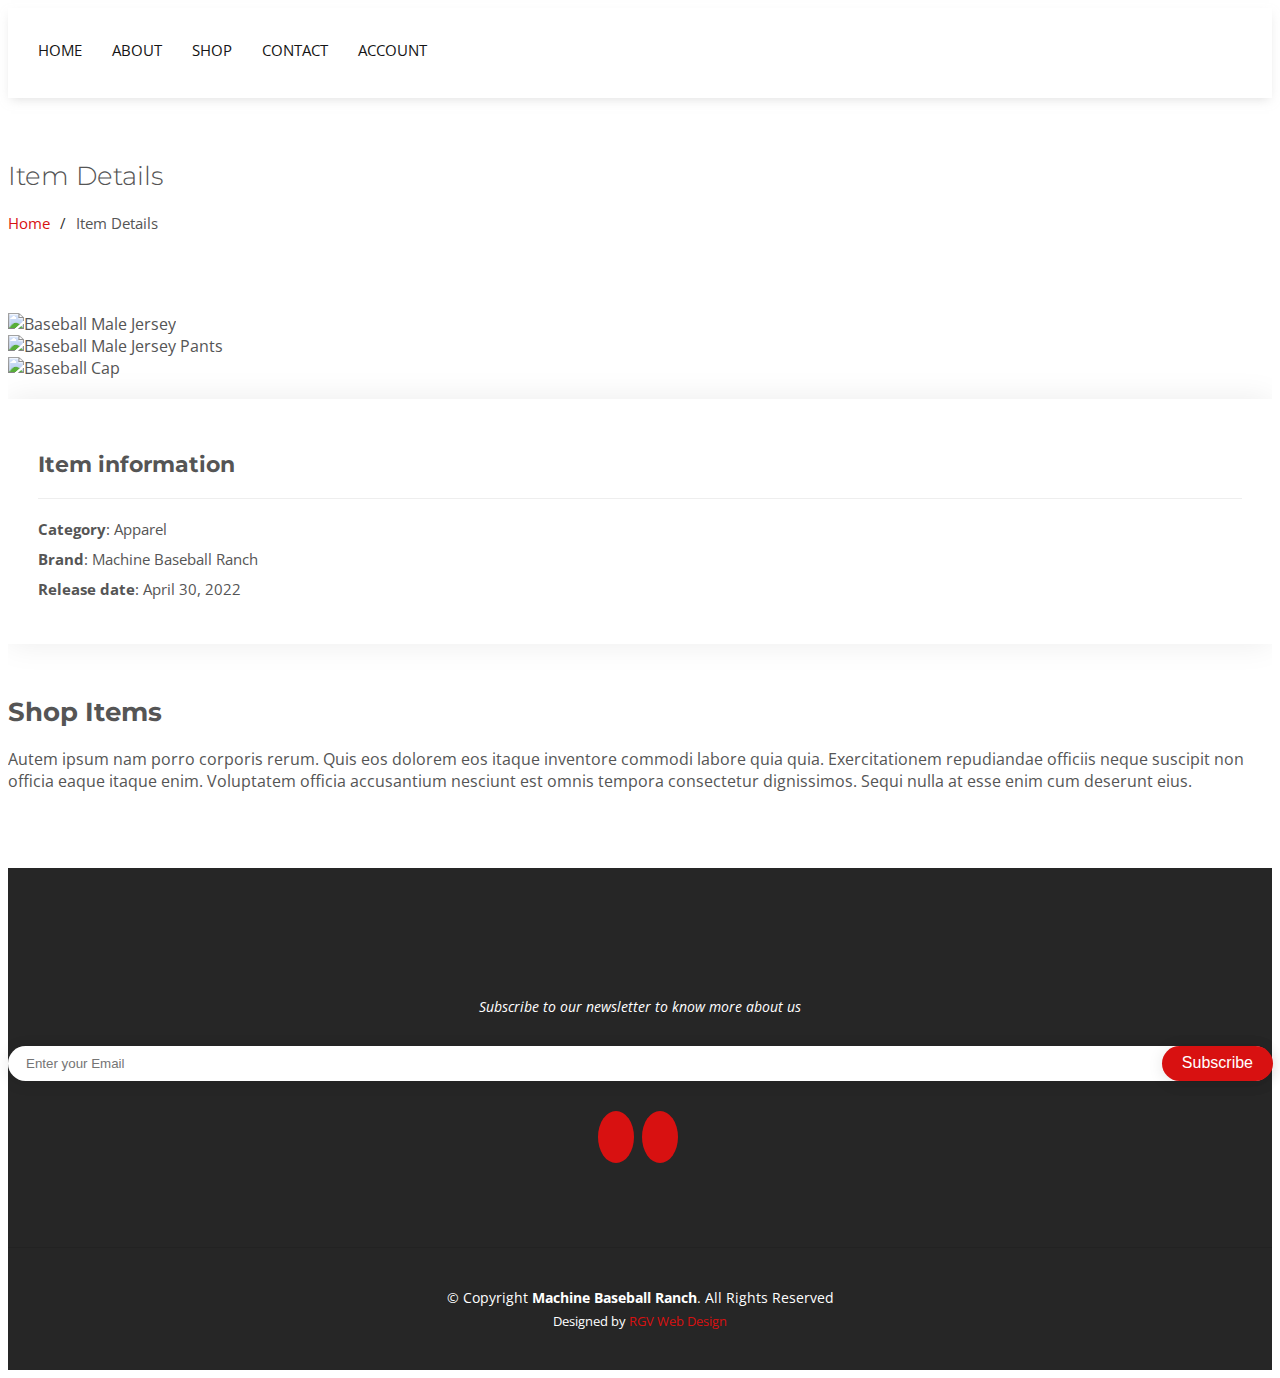
==== portfolio-details.html @ 89489756 "Add files via upload" ====
<!DOCTYPE html>
<html lang="en">

<head>
  <meta charset="utf-8">
  <meta content="width=device-width, initial-scale=1.0" name="viewport">

  <title>Shop - Machine Baseball Ranch</title>
  <meta content="" name="description">
  <meta content="" name="keywords">

  <!-- Favicons -->
  <link href="assets/img/favicon-128x128.png" rel="icon">
  <link href="assets/img/favicon-32x32.png" rel="apple-touch-icon">

  <!-- Google Fonts -->
  <link href="https://fonts.googleapis.com/css?family=Open+Sans:300,300i,400,400i,600,600i,700,700i|Montserrat:300,300i,400,400i,500,500i,600,600i,700,700i|Poppins:300,300i,400,400i,500,500i,600,600i,700,700i" rel="stylesheet">

  <!-- Vendor CSS Files -->
  <link href="assets/vendor/aos/aos.css" rel="stylesheet">
  <link href="assets/vendor/bootstrap/css/bootstrap.min.css" rel="stylesheet">
  <link href="assets/vendor/bootstrap-icons/bootstrap-icons.css" rel="stylesheet">
  <link href="assets/vendor/boxicons/css/boxicons.min.css" rel="stylesheet">
  <link href="assets/vendor/glightbox/css/glightbox.min.css" rel="stylesheet">
  <link href="assets/vendor/swiper/swiper-bundle.min.css" rel="stylesheet">

  <!-- Template Main CSS File -->
  <link href="assets/css/style.css" rel="stylesheet">
 
</head>

<body>

  <!-- ======= Header ======= -->
  <header id="header" class="d-flex align-items-center">
    <div class="container d-flex align-items-center justify-content-between">

      <div class="logo">
        <a href="index.html"><img src="assets/img/logo.png" alt="" class="img-fluid"></a>
      </div>

      <nav id="navbar" class="navbar">
        <ul>
          <li><a class="nav-link scrollto " href="/index.html">Home</a></li>
          <li><a class="nav-link scrollto" href="/index.html">About</a></li> 
          <li><a class="nav-link scrollto " href="#portfolio">Shop</a></li> 
          <li><a class="nav-link scrollto" href="/index.html">Contact</a></li>
          <li><a class="nav-link scrollto " href="#account">Account</a></li>  
        </ul>
        <i class="bi bi-list mobile-nav-toggle"></i>
      </nav><!-- .navbar -->

    </div>
  </header><!-- End Header -->

  <main id="main" data-aos="fade-up">

    <!-- ======= Breadcrumbs ======= -->
    <section id="breadcrumbs" class="breadcrumbs">
      <div class="container">

        <div class="d-flex justify-content-between align-items-center">
          <h2>Item Details</h2>
          <ol>
            <li><a href="index.html">Home</a></li>
            <li>Item Details</li>
          </ol>
        </div>

      </div>
    </section><!-- End Breadcrumbs -->

    <!-- ======= Portfolio Details Section ======= -->
    <section id="portfolio-details" class="portfolio-details">
      <div class="container">

        <div class="row gy-4">

          <div class="col-lg-8">
            <div class="portfolio-details-slider swiper">
              <div class="swiper-wrapper align-items-center">

                <div class="swiper-slide">
                  <img src="assets/img/portfolio/portfolio-1.jpg" alt="Baseball Male Jersey">
                </div>

                <div class="swiper-slide">
                  <img src="assets/img/portfolio/portfolio-2.jpg" alt="Baseball Male Jersey Pants">
                </div>

                <div class="swiper-slide">
                  <img src="assets/img/portfolio/portfolio-3.jpg" alt="Baseball Cap">
                </div>

              </div>
              <div class="swiper-pagination"></div>
            </div>
          </div>

          <div class="col-lg-4">
            <div class="portfolio-info">
              <h3>Item information</h3>
              <ul>
                <li><strong>Category</strong>: Apparel</li>
                <li><strong>Brand</strong>: Machine Baseball Ranch</li>
                <li><strong>Release date</strong>: April 30, 2022</li> 
              </ul>
            </div>
            <div class="portfolio-description">
              <h2>Shop Items</h2>
              <p>
                Autem ipsum nam porro corporis rerum. Quis eos dolorem eos itaque inventore commodi labore quia quia. Exercitationem repudiandae officiis neque suscipit non officia eaque itaque enim. Voluptatem officia accusantium nesciunt est omnis tempora consectetur dignissimos. Sequi nulla at esse enim cum deserunt eius.
              </p>
            </div>
          </div>

        </div>

      </div>
    </section><!-- End Portfolio Details Section -->

  </main><!-- End #main -->

  <!-- ======= Footer ======= -->
  <footer id="footer">

    <div class="footer-top">

      <div class="container">

        <div class="row justify-content-center">
          <div class="col-lg-6">
            <a href="#header" class="scrollto footer-logo"><img src="assets/img/MBR.png" alt=""></a> 
            <p>Subscribe to our newsletter to know more about us</p> 
          </div>
        </div>

        <div class="row footer-newsletter justify-content-center">
          <div class="col-lg-6">
            <form action="" method="post">
              <input type="email" name="email" placeholder="Enter your Email"><input type="submit" value="Subscribe">
            </form>
          </div>
        </div>

        <div class="social-links">
          <a href="https://twitter.com/machineranchrgv" class="twitter"><i class="bx bxl-twitter"></i></a>
          <a href="https://www.facebook.com/RGVMBR/" class="facebook"><i class="bx bxl-facebook"></i></a> 
        </div>

      </div>
    </div>

    <div class="container footer-bottom clearfix">
      <div class="copyright">
        &copy; Copyright <strong><span>Machine Baseball Ranch</span></strong>. All Rights Reserved
      </div>
      <div class="credits"> 
        Designed by <a href="https://rgvwebsitedesign.com/">RGV Web Design</a>
      </div>
    </div>
  </footer><!-- End Footer -->

  <a href="#" class="back-to-top d-flex align-items-center justify-content-center"><i class="bi bi-arrow-up-short"></i></a>

  <!-- Vendor JS Files -->
  <script src="assets/vendor/aos/aos.js"></script>
  <script src="assets/vendor/bootstrap/js/bootstrap.bundle.min.js"></script>
  <script src="assets/vendor/glightbox/js/glightbox.min.js"></script>
  <script src="assets/vendor/isotope-layout/isotope.pkgd.min.js"></script>
  <script src="assets/vendor/swiper/swiper-bundle.min.js"></script>
  <script src="assets/vendor/php-email-form/validate.js"></script>

  <!-- Template Main JS File -->
  <script src="assets/js/main.js"></script>

</body>

</html>
---- assets/css/style.css ----
/*--------------------------------------------------------------
# General
--------------------------------------------------------------*/
body {
  font-family: "Open Sans", sans-serif;
  color: #555555;
}

a {
  text-decoration: none;
  color: #d81111;
}

a:hover {
  color: #eb3232;
  text-decoration: none;
}

h1, h2, h3, h4, h5, h6 {
  font-family: "Montserrat", sans-serif;
}

/*--------------------------------------------------------------
# Back to top button
--------------------------------------------------------------*/
.back-to-top {
  position: fixed;
  visibility: hidden;
  opacity: 0;
  right: 15px;
  bottom: 15px;
  z-index: 996;
  background: #d81111;
  width: 40px;
  height: 40px;
  border-radius: 4px;
  transition: all 0.4s;
}
.back-to-top i {
  font-size: 28px;
  color: #fff;
  line-height: 0;
}
.back-to-top:hover {
  background: #d81111;
  color: #fff;
}
.back-to-top.active {
  visibility: visible;
  opacity: 1;
}

/*--------------------------------------------------------------
# Disable AOS delay on mobile
--------------------------------------------------------------*/
@media screen and (max-width: 768px) {
  [data-aos-delay] {
    transition-delay: 0 !important;
  }
}
/*--------------------------------------------------------------
# Header
--------------------------------------------------------------*/
#header {
  height: 90px;
  transition: all 0.5s;
  z-index: 997;
  transition: all 0.5s;
  background: #fff;
  box-shadow: 0 4px 10px -3px rgba(191, 191, 191, 0.5);
}
#header .logo h1 {
  font-size: 28px;
  margin: 0;
  line-height: 1;
  font-weight: 400;
  letter-spacing: 3px;
  text-transform: uppercase;
}
#header .logo h1 a, #header .logo h1 a:hover {
  color: #fff;
  text-decoration: none;
}
#header .logo img {
  padding: 0;
  margin: 0;
  max-height: 40px;
}
@media (max-width: 992px) {
  #header {
    height: 70px;
  }
}

.scrolled-offset {
  margin-top: 90px;
}
@media (max-width: 992px) {
  .scrolled-offset {
    margin-top: 90px;
  }
}

/*--------------------------------------------------------------
# Navigation Menu
--------------------------------------------------------------*/
/**
* Desktop Navigation 
*/
.navbar {
  padding: 0;
}
.navbar ul {
  margin: 0;
  padding: 0;
  display: flex;
  list-style: none;
  align-items: center;
}
.navbar li {
  position: relative;
}
.navbar a, .navbar a:focus {
  display: flex;
  align-items: center;
  justify-content: space-between;
  padding: 10px 0 10px 30px;
  font-size: 15px;
  color: #151515;
  text-transform: uppercase;
  white-space: nowrap;
  transition: 0.3s;
}
.navbar a i, .navbar a:focus i {
  font-size: 12px;
  line-height: 0;
  margin-left: 5px;
}
.navbar a:hover, .navbar .active, .navbar .active:focus, .navbar li:hover > a {
  color: #d81111;
}
.navbar .dropdown ul {
  display: block;
  position: absolute;
  left: 14px;
  top: calc(100% + 30px);
  margin: 0;
  padding: 10px 0;
  z-index: 99;
  opacity: 0;
  visibility: hidden;
  background: #fff;
  box-shadow: 0px 0px 30px rgba(127, 137, 161, 0.25);
  transition: 0.3s;
}
.navbar .dropdown ul li {
  min-width: 200px;
}
.navbar .dropdown ul a {
  padding: 10px 20px;
  font-size: 15px;
  text-transform: none;
  font-weight: 600;
}
.navbar .dropdown ul a i {
  font-size: 12px;
}
.navbar .dropdown ul a:hover, .navbar .dropdown ul .active:hover, .navbar .dropdown ul li:hover > a {
  color: #d81111;
}
.navbar .dropdown:hover > ul {
  opacity: 1;
  top: 100%;
  visibility: visible;
}
.navbar .dropdown .dropdown ul {
  top: 0;
  left: calc(100% - 30px);
  visibility: hidden;
}
.navbar .dropdown .dropdown:hover > ul {
  opacity: 1;
  top: 0;
  left: 100%;
  visibility: visible;
}
@media (max-width: 1366px) {
  .navbar .dropdown .dropdown ul {
    left: -90%;
  }
  .navbar .dropdown .dropdown:hover > ul {
    left: -100%;
  }
}

/**
* Mobile Navigation 
*/
.mobile-nav-toggle {
  color: #151515;
  font-size: 28px;
  cursor: pointer;
  display: none;
  line-height: 0;
  transition: 0.5s;
}
.mobile-nav-toggle.bi-x {
  color: #fff;
}

@media (max-width: 991px) {
  .mobile-nav-toggle {
    display: block;
  }

  .navbar ul {
    display: none;
  }
}
.navbar-mobile {
  position: fixed;
  overflow: hidden;
  top: 0;
  right: 0;
  left: 0;
  bottom: 0;
  background: rgba(0, 0, 0, 0.9);
  transition: 0.3s;
  z-index: 999;
}
.navbar-mobile .mobile-nav-toggle {
  position: absolute;
  top: 15px;
  right: 15px;
}
.navbar-mobile ul {
  display: block;
  position: absolute;
  top: 55px;
  right: 15px;
  bottom: 15px;
  left: 15px;
  padding: 10px 0;
  background-color: #fff;
  overflow-y: auto;
  transition: 0.3s;
}
.navbar-mobile a, .navbar-mobile a:focus {
  padding: 10px 20px;
  font-size: 15px;
  color: #151515;
}
.navbar-mobile a:hover, .navbar-mobile .active, .navbar-mobile li:hover > a {
  color: #d81111;
}
.navbar-mobile .getstarted, .navbar-mobile .getstarted:focus {
  margin: 15px;
}
.navbar-mobile .dropdown ul {
  position: static;
  display: none;
  margin: 10px 20px;
  padding: 10px 0;
  z-index: 99;
  opacity: 1;
  visibility: visible;
  background: #fff;
  box-shadow: 0px 0px 30px rgba(127, 137, 161, 0.25);
}
.navbar-mobile .dropdown ul li {
  min-width: 200px;
}
.navbar-mobile .dropdown ul a {
  padding: 10px 20px;
}
.navbar-mobile .dropdown ul a i {
  font-size: 12px;
}
.navbar-mobile .dropdown ul a:hover, .navbar-mobile .dropdown ul .active:hover, .navbar-mobile .dropdown ul li:hover > a {
  color: #d81111;
}
.navbar-mobile .dropdown > .dropdown-active {
  display: block;
}

/*--------------------------------------------------------------
# Hero Section
--------------------------------------------------------------*/
#hero {
  width: 100%;
  height: 100vh;
  background: url("../img/footer-bg.jpg");
  background-size: cover;
  position: relative; 
} 

#hero .hero-container {
  position: absolute;
  bottom: 0;
  top: 0;
  left: 0;
  right: 0;
  display: flex;
  justify-content: center;
  align-items: center;
  flex-direction: column;
  text-align: center;
  padding: 0 15px;
}
#hero .hero-logo {
  margin-bottom: 30px;
}
#hero h1 {
  margin: 0 0 30px 0;
  font-size: 48px;
  font-weight: 500;
  line-height: 56px;
  color: #fff;
}
#hero h2 {
  color: #fff;
  margin-bottom: 30px;
  font-size: 14px;
  font-weight: 400;
  text-transform: uppercase;
}
#hero .btn-get-started {
  font-family: "Montserrat", sans-serif;
  text-transform: uppercase;
  font-weight: 400;
  font-size: 16px;
  letter-spacing: 1px;
  display: inline-block;
  padding: 14px 30px;
  border-radius: 3px;
  margin: 10px;
  color: #fff;
  background: #d81111;
}
#hero .btn-get-started:hover {
  transition: 0.5s;
  background: #fff;
  color: #d81111;
}
@media (min-width: 1024px) {
  #hero {
    background-attachment: fixed;
  }
}
@media (max-width: 768px) {
  #hero h1 {
    font-size: 28px;
    line-height: 36px;
  }
  #hero h2 {
    line-height: 22px;
  }
}

/*--------------------------------------------------------------
# Sections General
--------------------------------------------------------------*/
section {
  padding: 60px 0;
  overflow: hidden;
}

.section-bg {
  background-color: whitesmoke;
}

.section-title {
  text-align: center;
  padding-bottom: 40px;
}
.section-title h2 {
  font-size: 32px;
  font-weight: bold;
  text-transform: uppercase;
  margin-bottom: 15px;
  padding-bottom: 0;
  color: #151515;
}
.section-title p {
  margin-bottom: 0;
  color: #aeaeae;
}

/*--------------------------------------------------------------
# About Us
--------------------------------------------------------------*/
.about .image {
  padding: 20px;
  box-shadow: 0px 2px 15px rgba(0, 0, 0, 0.1);
}
.about .content h3 {
  font-weight: 600;
  font-size: 26px;
}
.about .content ul {
  list-style: none;
  padding: 0;
}
.about .content ul li {
  padding-bottom: 10px;
  display: flex;
  align-items: flex-start;
}
.about .content ul i {
  font-size: 24px;
  padding: 2px 6px 0 0;
  color: #d81111;
}
.about .content p:last-child {
  margin-bottom: 0;
}

/*--------------------------------------------------------------
# Services
--------------------------------------------------------------*/
.services .icon-box h4 {
  font-size: 20px;
  font-weight: 700;
  margin: 5px 0 10px 60px;
}
.services .icon-box i {
  font-size: 48px;
  float: left;
  color: #d81111;
}
.services .icon-box p {
  font-size: 15px;
  color: #959595;
  margin-left: 60px;
}
.services .image {
  background-position: center center;
  background-repeat: no-repeat;
  background-size: cover;
  min-height: 400px;
}

/*--------------------------------------------------------------
# Featured
--------------------------------------------------------------*/
.featured {
  padding: 40px 0 0 0;
  background: white;
}
.featured .nav-tabs {
  border: 0;
}
.featured .nav-link {
  border: 0;
  padding: 20px;
  color: #151515;
  transition: 0.3s;
}
.featured .nav-link h4 {
  font-size: 18px;
  font-weight: 600;
  transition: 0.3s;
}
.featured .nav-link:hover h4 {
  color: #d81111;
}
.featured .nav-link p {
  font-size: 14px;
  margin-bottom: 0;
}
.featured .nav-link.active {
  box-shadow: 0px 0 25px rgba(0, 0, 0, 0.08);
}
.featured .nav-link.active h4 {
  color: #d81111;
}
.featured .tab-pane.active {
  -webkit-animation: slide-down 0.5s ease-out;
  animation: slide-down 0.5s ease-out;
}
@-webkit-keyframes slide-down {
  0% {
    opacity: 0;
  }
  100% {
    opacity: 1;
  }
}
@keyframes slide-down {
  0% {
    opacity: 0;
  }
  100% {
    opacity: 1;
  }
}
 
/*--------------------------------------------------------------
# Shop
--------------------------------------------------------------*/
.portfolio .portfolio-item {
  margin-bottom: 30px;
}
.portfolio #portfolio-flters {
  padding: 0;
  margin: 0 auto 25px auto;
  list-style: none;
  text-align: center;
}
.portfolio #portfolio-flters li {
  cursor: pointer;
  display: inline-block;
  padding: 10px 18px 12px 18px;
  font-size: 14px;
  font-weight: 400;
  line-height: 1;
  text-transform: uppercase;
  color: #555555;
  transition: all 0.3s ease-in-out;
  margin: 0 4px 10px 4px;
  background: whitesmoke;
  border-radius: 4px;
}
.portfolio #portfolio-flters li:hover, .portfolio #portfolio-flters li.filter-active {
  background: #d81111;
  color: #fff;
}
.portfolio #portfolio-flters li:last-child {
  margin-right: 0;
}
.portfolio .portfolio-wrap {
  transition: 0.3s;
  position: relative;
  overflow: hidden;
  z-index: 1;
  background: rgba(0, 0, 0, 0.6);
}
.portfolio .portfolio-wrap::before {
  content: "";
  background: rgba(21, 21, 21, 0.6);
  position: absolute;
  left: 30px;
  right: 30px;
  top: 30px;
  bottom: 30px;
  transition: all ease-in-out 0.3s;
  z-index: 2;
  opacity: 0;
}
.portfolio .portfolio-wrap .portfolio-info {
  opacity: 0;
  position: absolute;
  top: 0;
  left: 0;
  right: 0;
  bottom: 0;
  text-align: center;
  z-index: 3;
  transition: all ease-in-out 0.3s;
  display: flex;
  flex-direction: column;
  justify-content: center;
  align-items: center;
}
.portfolio .portfolio-wrap .portfolio-info::before {
  display: block;
  content: "";
  width: 48px;
  height: 48px;
  position: absolute;
  top: 35px;
  left: 35px;
  border-top: 3px solid #fff;
  border-left: 3px solid #fff;
  transition: all 0.5s ease 0s;
  z-index: 9994;
}
.portfolio .portfolio-wrap .portfolio-info::after {
  display: block;
  content: "";
  width: 48px;
  height: 48px;
  position: absolute;
  bottom: 35px;
  right: 35px;
  border-bottom: 3px solid #fff;
  border-right: 3px solid #fff;
  transition: all 0.5s ease 0s;
  z-index: 9994;
}
.portfolio .portfolio-wrap .portfolio-info h4 {
  font-size: 20px;
  color: #fff;
  font-weight: 600;
}
.portfolio .portfolio-wrap .portfolio-info p {
  color: #ffffff;
  font-size: 14px;
  text-transform: uppercase;
  padding: 0;
  margin: 0;
}
.portfolio .portfolio-wrap .portfolio-links {
  text-align: center;
  z-index: 4;
}
.portfolio .portfolio-wrap .portfolio-links a {
  color: #fff;
  margin: 0 2px;
  font-size: 28px;
  display: inline-block;
  transition: 0.3s;
}
.portfolio .portfolio-wrap .portfolio-links a:hover {
  color: #d81111;
}
.portfolio .portfolio-wrap:hover::before {
  top: 0;
  left: 0;
  right: 0;
  bottom: 0;
  opacity: 1;
}
.portfolio .portfolio-wrap:hover .portfolio-info {
  opacity: 1;
}
.portfolio .portfolio-wrap:hover .portfolio-info::before {
  top: 15px;
  left: 15px;
}
.portfolio .portfolio-wrap:hover .portfolio-info::after {
  bottom: 15px;
  right: 15px;
}

/*--------------------------------------------------------------
# Shop Details
--------------------------------------------------------------*/
.portfolio-details {
  padding-top: 40px;
}
.portfolio-details .portfolio-details-slider img {
  width: 100%;
}
.portfolio-details .portfolio-details-slider .swiper-pagination {
  margin-top: 20px;
  position: relative;
}
.portfolio-details .portfolio-details-slider .swiper-pagination .swiper-pagination-bullet {
  width: 12px;
  height: 12px;
  background-color: #fff;
  opacity: 1;
  border: 1px solid #d81111;
}
.portfolio-details .portfolio-details-slider .swiper-pagination .swiper-pagination-bullet-active {
  background-color: #d81111;
}
.portfolio-details .portfolio-info {
  padding: 30px;
  box-shadow: 0px 0 30px rgba(21, 21, 21, 0.08);
}
.portfolio-details .portfolio-info h3 {
  font-size: 22px;
  font-weight: 700;
  margin-bottom: 20px;
  padding-bottom: 20px;
  border-bottom: 1px solid #eee;
}
.portfolio-details .portfolio-info ul {
  list-style: none;
  padding: 0;
  font-size: 15px;
}
.portfolio-details .portfolio-info ul li + li {
  margin-top: 10px;
}
.portfolio-details .portfolio-description {
  padding-top: 30px;
}
.portfolio-details .portfolio-description h2 {
  font-size: 26px;
  font-weight: 700;
  margin-bottom: 20px;
}
.portfolio-details .portfolio-description p {
  padding: 0;
}

/*--------------------------------------------------------------
# Testimonials
--------------------------------------------------------------*/
.testimonials {
  padding: 60px 0;
  background: url("../img/bg.jpg") no-repeat;
  background-position: center center;
  background-size: cover;
  position: relative;
}
.testimonials::before {
  content: "";
  position: absolute;
  left: 0;
  right: 0;
  top: 0;
  bottom: 0;
  background: rgba(0, 0, 0, 0.1);
}
.testimonials .quote-icon {
  text-align: center;
  margin-bottom: 30px;
}
.testimonials .quote-icon i {
  color: #d81111;
  font-size: 24px;
  padding: 18px;
  border-radius: 50px;
  border: 2px solid #d81111;
}
.testimonials .testimonials-carousel, .testimonials .testimonials-slider {
  overflow: hidden;
}
.testimonials .testimonial-item {
  text-align: center;
  color: #fff;
}
.testimonials .testimonial-item p {
  font-style: italic;
  margin: 0 auto 30px auto;
  font-size: 20px;
}
.testimonials .testimonial-item .testimonial-img {
  width: 100px;
  border-radius: 50%;
  border: 6px solid rgba(255, 255, 255, 0.15);
  margin: 0 auto;
}
.testimonials .testimonial-item h3 {
  font-size: 20px;
  font-weight: bold;
  margin: 10px 0 5px 0;
  color: #fff;
}
.testimonials .testimonial-item h4 {
  font-size: 14px;
  color: #ddd;
  margin: 0 0 15px 0;
}
.testimonials .swiper-pagination {
  margin-top: 20px;
  position: relative;
}
.testimonials .swiper-pagination .swiper-pagination-bullet {
  width: 12px;
  height: 12px;
  opacity: 1;
  background-color: rgba(255, 255, 255, 0.4);
}
.testimonials .swiper-pagination .swiper-pagination-bullet-active {
  background-color: #d81111;
}
@media (min-width: 992px) {
  .testimonials .testimonial-item p {
    width: 80%;
  }
}

/*--------------------------------------------------------------
# Clients
--------------------------------------------------------------*/
.clients {
  background: whitesmoke;
  padding: 15px 0;
  text-align: center;
}
.clients img {
  width: 50%;
  filter: grayscale(100);
  transition: all 0.4s ease-in-out;
  display: inline-block;
  padding: 15px 0;
}
.clients img:hover {
  filter: none;
  transform: scale(1.2);
}
@media (max-width: 768px) {
  .clients img {
    width: 40%;
  }
}
@media (max-width: 575px) {
  .clients img {
    width: 50%;
  }
}

/*--------------------------------------------------------------
# Team
--------------------------------------------------------------*/
.team {
  background: #fff;
  padding: 60px 0;
}
.team .member {
  margin-bottom: 20px;
  overflow: hidden;
}
.team .member .member-img {
  position: relative;
  overflow: hidden;
  border-radius: 5px;
}
.team .member .social {
  position: absolute;
  left: 0;
  bottom: -40px;
  right: 0;
  height: 40px;
  opacity: 0;
  transition: bottom ease-in-out 0.4s;
  background: rgba(124, 197, 118, 0.8);
  display: flex;
  align-items: center;
  justify-content: center;
}
.team .member .social a {
  transition: color 0.3s;
  color: rgba(255, 255, 255, 0.7);
  margin: 0 10px;
  display: inline-flex;
  align-items: center;
  justify-content: center;
}
.team .member .social a i {
  line-height: 0;
}
.team .member .social a:hover {
  color: #fff;
}
.team .member .social i {
  font-size: 18px;
  margin: 0 2px;
}
.team .member .member-info h4 {
  font-weight: 700;
  margin: 15px 0 5px 0;
  font-size: 18px;
}
.team .member .member-info span {
  display: block;
  font-size: 13px;
  text-transform: uppercase;
  font-weight: 400;
  margin-bottom: 15px;
  color: #d81111;
}
.team .member .member-info p {
  font-style: italic;
  font-size: 14px;
  line-height: 26px;
  color: #888888;
}
.team .member:hover .social {
  bottom: 0;
  opacity: 1;
  transition: bottom ease-in-out 0.4s;
}

/*--------------------------------------------------------------
# Pricing
--------------------------------------------------------------*/
.pricing .box {
  padding: 20px;
  background: #fff;
  text-align: center;
  border-radius: 8px;
  position: relative;
  overflow: hidden;
  border: 1px solid #fff;
}
.pricing .box h3 {
  font-weight: 400;
  padding: 15px;
  margin-top: 15px;
  font-size: 18px;
  font-weight: 600;
  color: #151515;
}
.pricing .box h4 {
  font-size: 42px;
  color: #151515;
  font-weight: 700;
  font-family: "Open Sans", sans-serif;
  margin-bottom: 20px;
}
.pricing .box h4 sup {
  font-size: 20px;
  top: -15px;
  left: -3px;
}
.pricing .box h4 span {
  color: #bababa;
  font-size: 16px;
  font-weight: 300;
}
.pricing .box ul {
  padding: 0;
  list-style: none;
  color: #151515;
  text-align: center;
  line-height: 20px;
  font-size: 14px;
}
.pricing .box ul li {
  padding-bottom: 16px;
}
.pricing .box ul i {
  color: #d81111;
  font-size: 18px;
  padding-right: 4px;
}
.pricing .box ul .na {
  color: #ccc;
  text-decoration: line-through;
}
.pricing .box .btn-wrap {
  padding: 15px;
  text-align: center;
}
.pricing .box .btn-buy {
  display: inline-block;
  padding: 10px 40px 12px 40px;
  border-radius: 5px;
  border: 2px solid #d81111;
  color: #d81111;
  font-size: 14px;
  font-weight: 400;
  font-family: "Montserrat", sans-serif;
  font-weight: 600;
  transition: 0.3s;
}
.pricing .box .btn-buy:hover {
  background: #d81111;
  color: #fff;
}
.pricing .recommended {
  border-color: #d81111;
}
.pricing .recommended .btn-buy {
  background: #d81111;
  color: #fff;
}
.pricing .recommended .btn-buy:hover {
  background: #d81111;
  border-color: #d81111;
}
.pricing .recommended-badge {
  position: absolute;
  top: 5px;
  left: 50%;
  transform: translateX(-50%);
  z-index: 1;
  font-size: 12px;
  padding: 4px 25px 6px 25px;
  background: #eaf6e9;
  color: #d81111;
  border-radius: 50px;
  text-transform: uppercase;
  font-weight: 600;
}

/*--------------------------------------------------------------
# Frequently Asked Questions
--------------------------------------------------------------*/
.faq .faq-list {
  padding: 0;
  list-style: none;
}
.faq .faq-list li {
  border-bottom: 1px solid #eee;
  margin-bottom: 20px;
  padding-bottom: 20px;
}
.faq .faq-list a {
  display: block;
  position: relative;
  font-family: #d81111;
  font-size: 18px;
  line-height: 24px;
  font-weight: 400;
  padding-right: 25px;
  cursor: pointer;
}
.faq .faq-list i {
  font-size: 24px;
  position: absolute;
  right: 0;
  top: 0;
}
.faq .faq-list p {
  margin-bottom: 0;
  padding: 10px 0 0 0;
}
.faq .faq-list .icon-show {
  display: none;
}
.faq .faq-list a.collapsed {
  color: #343a40;
}
.faq .faq-list a.collapsed:hover {
  color: #d81111;
}
.faq .faq-list a.collapsed .icon-show {
  display: inline-block;
}
.faq .faq-list a.collapsed .icon-close {
  display: none;
}

/*--------------------------------------------------------------
# Contact
--------------------------------------------------------------*/
.contact .info {
  width: 100%;
  height: 100%;
  background: #fff;
  padding: 20px;
  border-radius: 5px;
}
.contact .info i {
  font-size: 20px;
  color: #d81111;
  float: left;
  width: 44px;
  height: 44px;
  background: #eaf6e9;
  display: flex;
  justify-content: center;
  align-items: center;
  border-radius: 50px;
  transition: all 0.3s ease-in-out;
}
.contact .info h4 {
  padding: 0 0 0 60px;
  font-size: 22px;
  font-weight: 600;
  margin-bottom: 5px;
  color: #151515;
}
.contact .info p {
  padding: 0 0 0 60px;
  margin-bottom: 0;
  font-size: 14px;
  color: #484848;
}
.contact .info .email, .contact .info .phone {
  margin-top: 40px;
}
.contact .info .email:hover i, .contact .info .address:hover i, .contact .info .phone:hover i {
  background: #d81111;
  color: #fff;
}
.contact .php-email-form {
  width: 100%;
  background: #fff;
  padding: 20px;
  border-radius: 5px;
}
.contact .php-email-form .form-group {
  padding-bottom: 8px;
}
.contact .php-email-form .error-message {
  display: none;
  color: #fff;
  background: #ed3c0d;
  text-align: left;
  padding: 15px;
  font-weight: 600;
}
.contact .php-email-form .error-message br + br {
  margin-top: 25px;
}
.contact .php-email-form .sent-message {
  display: none;
  color: #fff;
  background: #eb3232;
  text-align: center;
  padding: 15px;
  font-weight: 600;
}
.contact .php-email-form .loading {
  display: none;
  background: #fff;
  text-align: center;
  padding: 15px;
}
.contact .php-email-form .loading:before {
  content: "";
  display: inline-block;
  border-radius: 50%;
  width: 24px;
  height: 24px;
  margin: 0 10px -6px 0;
  border: 3px solid #eb3232;
  border-top-color: #eee;
  -webkit-animation: animate-loading 1s linear infinite;
  animation: animate-loading 1s linear infinite;
}
.contact .php-email-form input, .contact .php-email-form textarea {
  border-radius: 0;
  box-shadow: none;
  font-size: 14px;
}
.contact .php-email-form input {
  height: 44px;
}
.contact .php-email-form textarea {
  padding: 10px 12px;
}
.contact .php-email-form button[type=submit] {
  background: #d81111;
  border: 0;
  padding: 10px 24px;
  color: #fff;
  transition: 0.4s;
  border-radius: 4px;
}
.contact .php-email-form button[type=submit]:hover {
  background: #d81111;
}
@-webkit-keyframes animate-loading {
  0% {
    transform: rotate(0deg);
  }
  100% {
    transform: rotate(360deg);
  }
}
@keyframes animate-loading {
  0% {
    transform: rotate(0deg);
  }
  100% {
    transform: rotate(360deg);
  }
}

/*--------------------------------------------------------------
# Breadcrumbs
--------------------------------------------------------------*/
.breadcrumbs {
  padding: 40px 0;
}
.breadcrumbs h2 {
  font-size: 26px;
  font-weight: 300;
}
.breadcrumbs ol {
  display: flex;
  flex-wrap: wrap;
  list-style: none;
  padding: 0;
  margin: 0;
  font-size: 15px;
}
.breadcrumbs ol li + li {
  padding-left: 10px;
}
.breadcrumbs ol li + li::before {
  display: inline-block;
  padding-right: 10px;
  color: #2f2f2f;
  content: "/";
}
@media (max-width: 768px) {
  .breadcrumbs .d-flex {
    display: block !important;
  }
  .breadcrumbs ol {
    display: block;
  }
  .breadcrumbs ol li {
    display: inline-block;
  }
}

/*--------------------------------------------------------------
# Footer
--------------------------------------------------------------*/
#footer {
  background: url("../img/bg1.jpg") center center no-repeat;
  background-size: cover;
  color: #fff;
  font-size: 14px;
  position: relative;
}
#footer::before {
  content: "";
  position: absolute;
  left: 0;
  right: 0;
  top: 0;
  bottom: 0;
  background: rgba(0, 0, 0, 0.85);
  z-index: 1;
}
#footer .footer-top {
  position: relative;
  z-index: 2;
  text-align: center;
  padding: 80px 0;
}
#footer .footer-top .footer-logo img {
  height: 80px;
}
#footer .footer-top h3 {
  font-size: 36px;
  font-weight: 700;
  color: #fff;
  position: relative;
  font-family: "Poppins", sans-serif;
  padding: 30px 0 0 0;
  margin-bottom: 0;
}
#footer .footer-top p {
  font-size: 15;
  font-style: italic;
  margin: 30px 0 0 0;
  padding: 0;
}
#footer .footer-top .footer-newsletter {
  text-align: center;
  font-size: 15px;
  margin-top: 30px;
}
#footer .footer-top .footer-newsletter form {
  background: #fff;
  padding: 6px 10px;
  position: relative;
  border-radius: 50px;
  box-shadow: 0px 2px 15px rgba(0, 0, 0, 0.1);
  text-align: left;
}
#footer .footer-top .footer-newsletter form input[type=email] {
  border: 0;
  padding: 4px 8px;
  width: calc(100% - 100px);
}
#footer .footer-top .footer-newsletter form input[type=submit] {
  position: absolute;
  top: 0;
  right: -1px;
  bottom: 0;
  border: 0;
  background: none;
  font-size: 16px;
  padding: 0 20px;
  background: #d81111;
  color: #fff;
  transition: 0.3s;
  border-radius: 50px;
  box-shadow: 0px 2px 15px rgba(0, 0, 0, 0.1);
}
#footer .footer-top .footer-newsletter form input[type=submit]:hover {
  background: #d81111;
}
#footer .footer-top .social-links {
  margin-top: 30px;
}
#footer .footer-top .social-links a {
  font-size: 18px;
  display: inline-block;
  background: #d81111;
  color: #fff;
  line-height: 1;
  padding: 8px 0;
  margin-right: 4px;
  border-radius: 50%;
  text-align: center;
  width: 36px;
  height: 36px;
  transition: 0.3s;
}
#footer .footer-top .social-links a:hover {
  background: #d81111;
  color: #fff;
  text-decoration: none;
}
#footer .footer-bottom {
  border-top: 1px solid #222222;
  z-index: 2;
  position: relative;
  padding-top: 40px;
  padding-bottom: 40px;
}
#footer .copyright {
  text-align: center;
}
#footer .credits {
  text-align: center;
  font-size: 13px;
  padding-top: 5px;
}
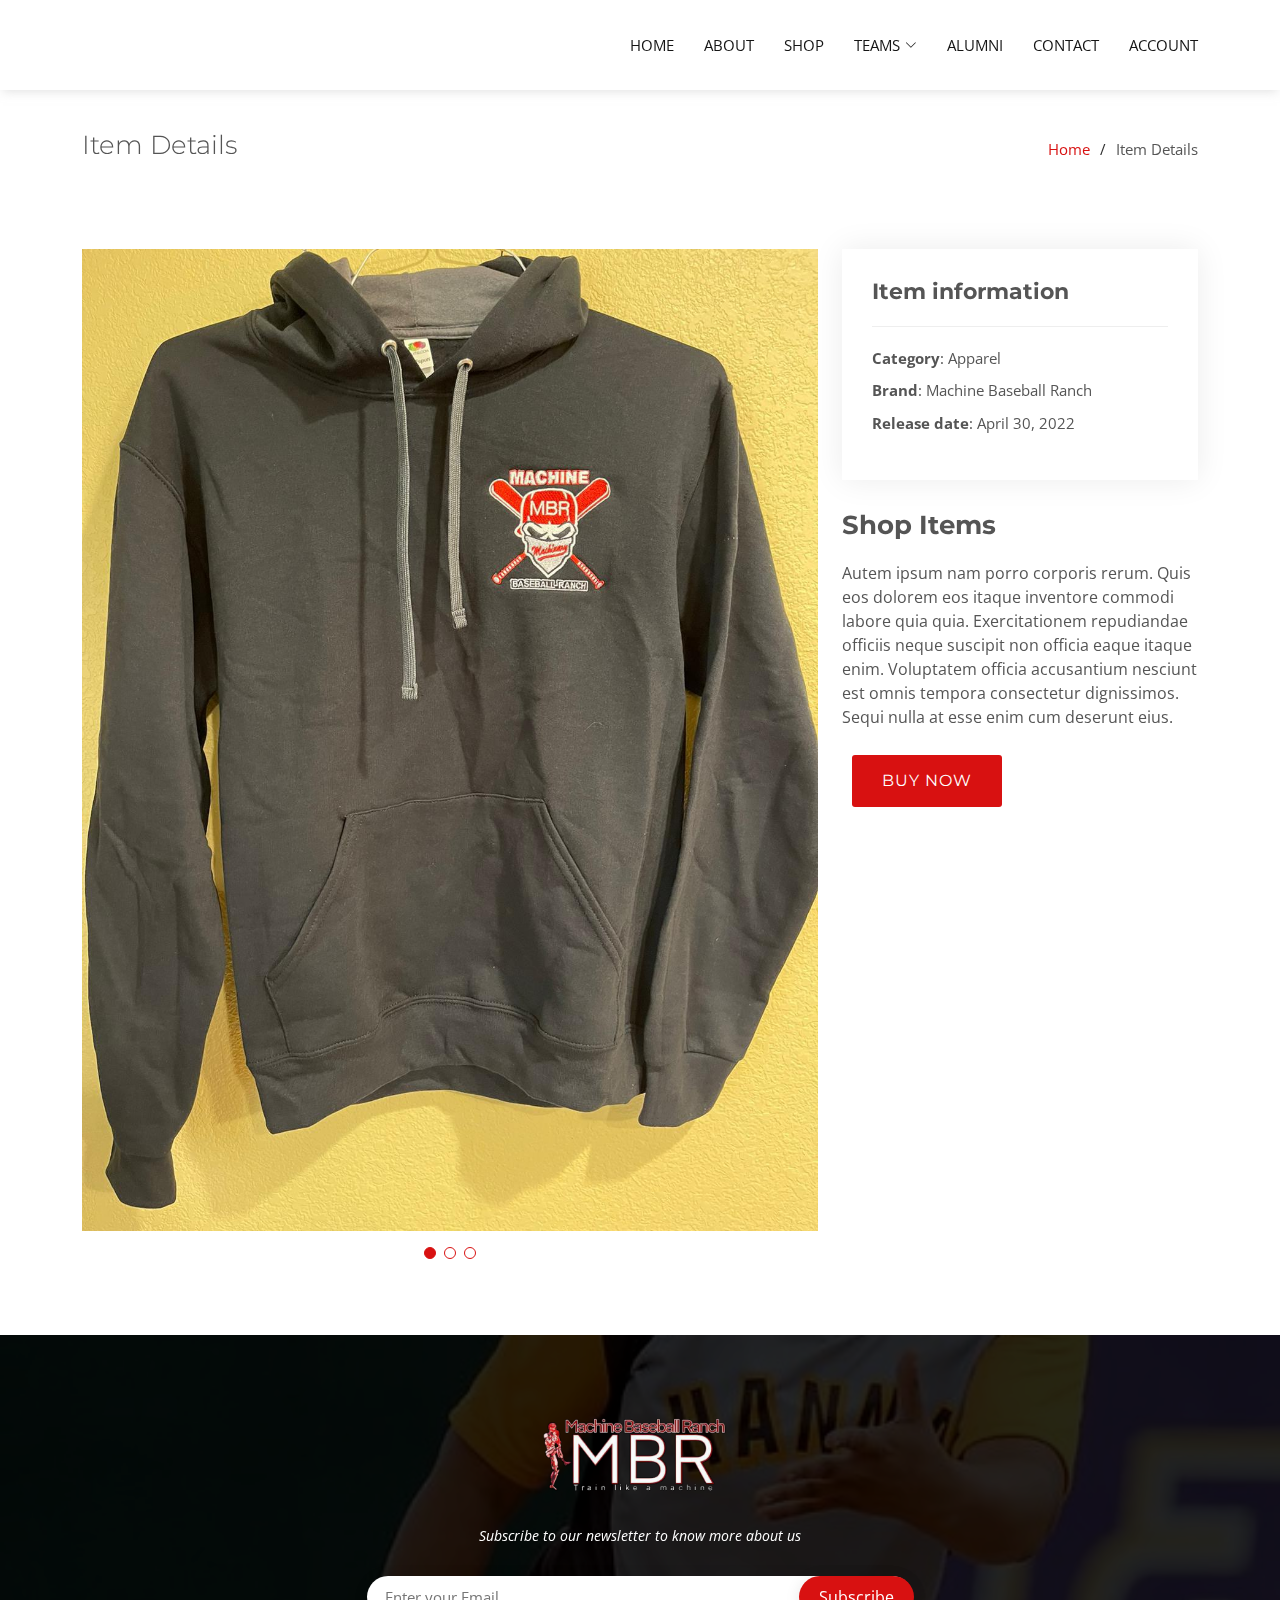
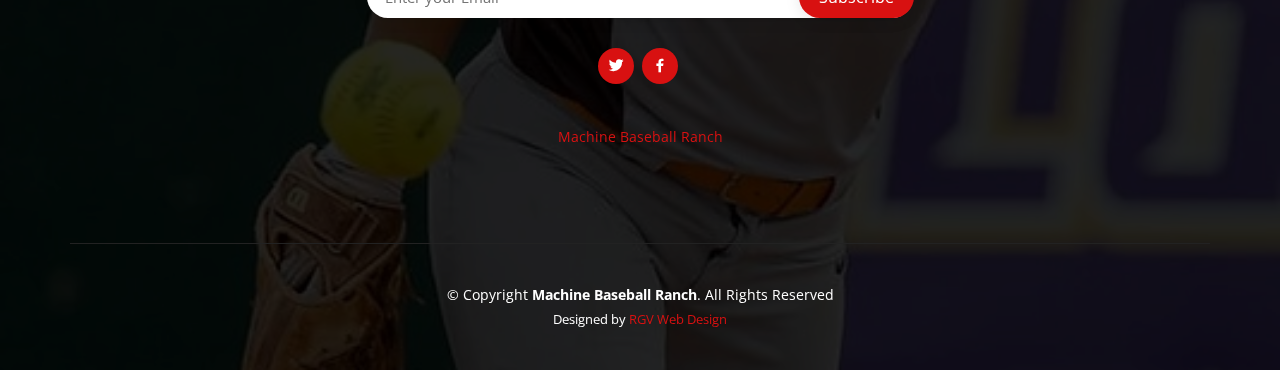
==== commit 45876d1a: "Added new Shop items, updated Logo responsiveness, Added Buy Now button, Added Facebook widget" ====
--- a/portfolio-details.html
+++ b/portfolio-details.html
@@ -30,6 +30,9 @@
 </head>
 
 <body>
+  <!-- ======= Facebook Plugin SDK ======= -->
+  <div id="fb-root"></div>
+  <script async defer crossorigin="anonymous" src="https://connect.facebook.net/en_US/sdk.js#xfbml=1&version=v13.0" nonce="ATi1fUwS"></script> 
 
   <!-- ======= Header ======= -->
   <header id="header" class="d-flex align-items-center">
@@ -44,6 +47,14 @@
           <li><a class="nav-link scrollto " href="/index.html">Home</a></li>
           <li><a class="nav-link scrollto" href="/index.html">About</a></li> 
           <li><a class="nav-link scrollto " href="#portfolio">Shop</a></li> 
+          <li class="dropdown"><a href="#"><span>Teams</span> <i class="bi bi-chevron-down"></i></a>
+            <ul>
+              <li><a href="#">Team Black</a></li> 
+              <li><a href="#">Team Red</a></li>
+              <li><a href="#">Team White</a></li> 
+            </ul>
+          </li>
+          <li><a class="nav-link scrollto" href="#alumni">Alumni</a></li>
           <li><a class="nav-link scrollto" href="/index.html">Contact</a></li>
           <li><a class="nav-link scrollto " href="#account">Account</a></li>  
         </ul>
@@ -111,6 +122,8 @@
               <p>
                 Autem ipsum nam porro corporis rerum. Quis eos dolorem eos itaque inventore commodi labore quia quia. Exercitationem repudiandae officiis neque suscipit non officia eaque itaque enim. Voluptatem officia accusantium nesciunt est omnis tempora consectetur dignissimos. Sequi nulla at esse enim cum deserunt eius.
               </p>
+              
+              <a data-aos="fade-up" data-aos-delay="200" href="#about" class="btn-get-started scrollto">Buy now</a>
             </div>
           </div>
 
@@ -146,9 +159,11 @@
         <div class="social-links">
           <a href="https://twitter.com/machineranchrgv" class="twitter"><i class="bx bxl-twitter"></i></a>
           <a href="https://www.facebook.com/RGVMBR/" class="facebook"><i class="bx bxl-facebook"></i></a> 
+        </div><br><br> 
+      </div>
+      <div class ="right-container">
+        <div class="fb-page" data-href="https://www.facebook.com/RGVMBR/" data-tabs="timeline" data-width="" data-height="" data-small-header="false" data-adapt-container-width="true" data-hide-cover="false" data-show-facepile="true"><blockquote cite="https://www.facebook.com/RGVMBR/" class="fb-xfbml-parse-ignore"><a href="https://www.facebook.com/RGVMBR/">Machine Baseball Ranch</a></blockquote></div>
         </div>
-
-      </div>
     </div>
 
     <div class="container footer-bottom clearfix">
